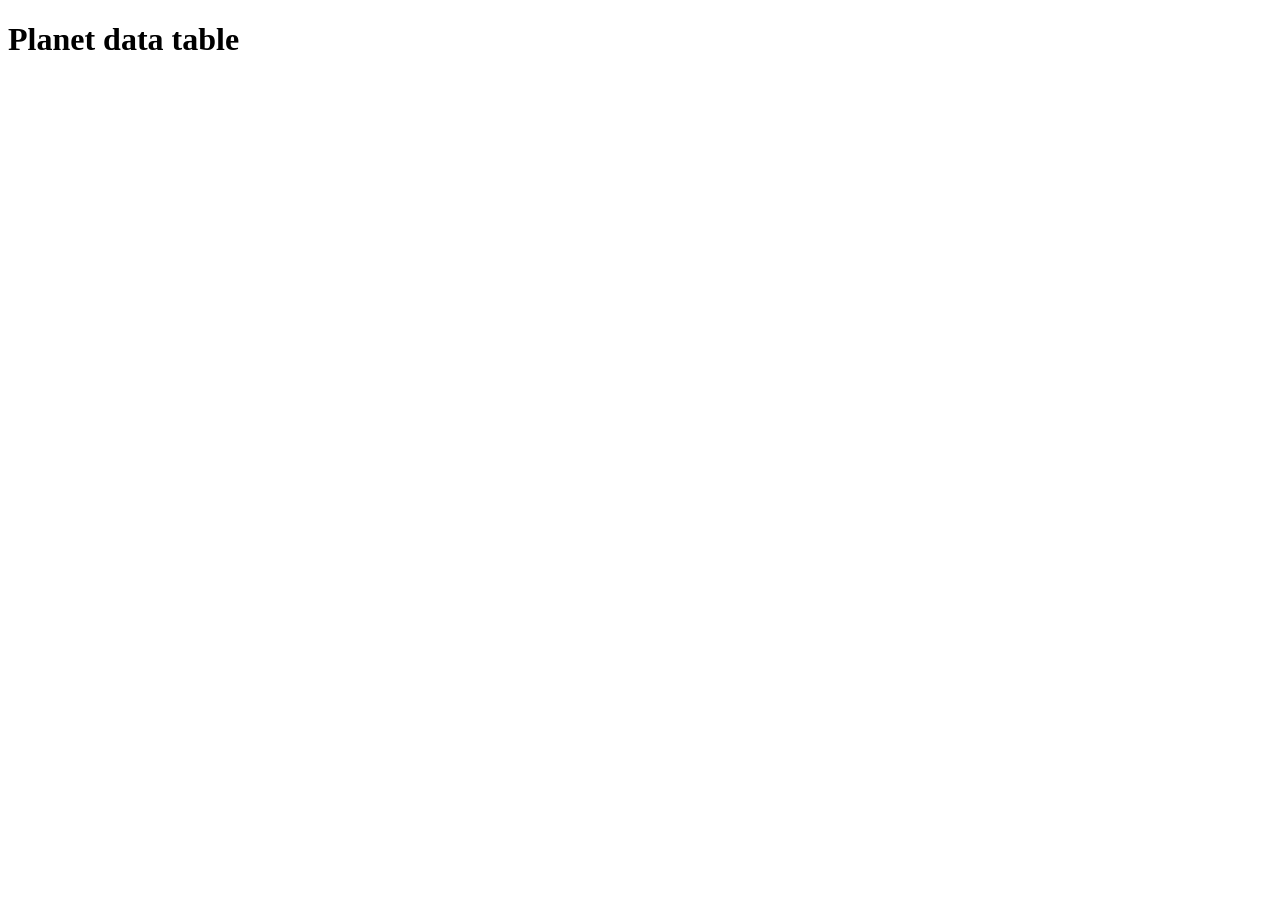
==== planet-data-table/index.html @ 50665539 "Initial commit" ====
<!doctype html>
<html lang="en-US">

<head>
    <meta charset="utf-8" />
    <meta name="viewport" content="width=device-width" />
    <title>Planet data table</title>
    <link href="style.css" rel="stylesheet" type="text/css" />
</head>

<body>
    <h1>Planet data table</h1>
</body>

</html>
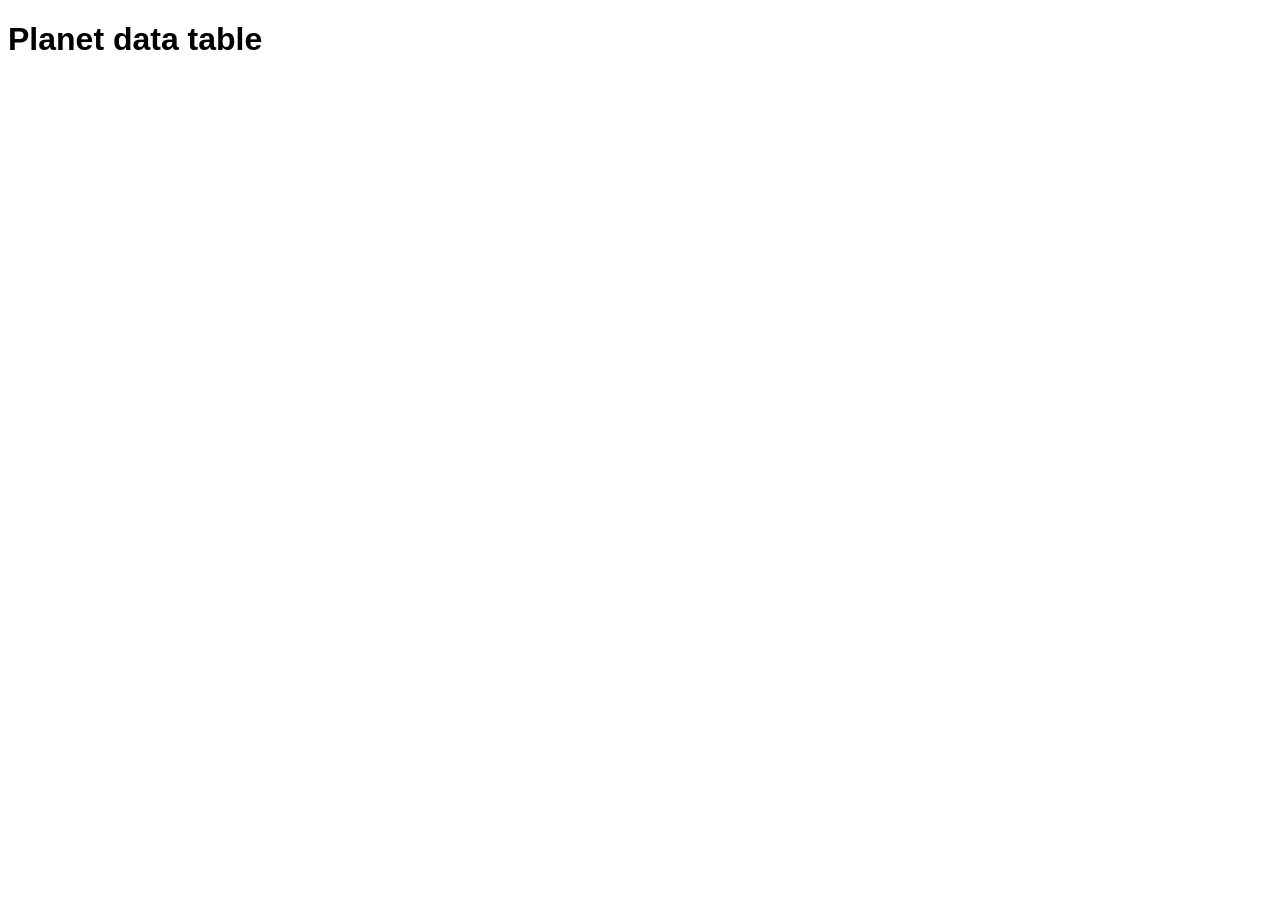
==== commit e0765265: "added header comments" ====
--- a/planet-data-table/index.html
+++ b/planet-data-table/index.html
@@ -1,5 +1,11 @@
 <!doctype html>
 <html lang="en-US">
+<!--
+    Name: Ansh Tandel
+    File: index.html
+    Date: 5 June 2026,
+    Formating into a HTML file using style.css
+  -->
 
 <head>
     <meta charset="utf-8" />
--- a/planet-data-table/style.css
+++ b/planet-data-table/style.css
@@ -0,0 +1,40 @@
+html {
+    font-family: sans-serif;
+}
+
+table {
+    border-collapse: collapse;
+    border: 2px solid rgb(200 200 200);
+    letter-spacing: 1px;
+    font-size: 0.8rem;
+}
+
+td,
+th {
+    border: 1px solid rgb(190 190 190);
+    padding: 10px 20px;
+}
+
+th {
+    background-color: rgb(235 235 235);
+}
+
+td {
+    text-align: center;
+}
+
+tr:nth-child(even) td {
+    background-color: rgb(250 250 250);
+}
+
+tr:nth-child(odd) td {
+    background-color: rgb(245 245 245);
+}
+
+caption {
+    padding: 10px;
+}
+
+.column-border {
+    border: 2px solid black;
+}
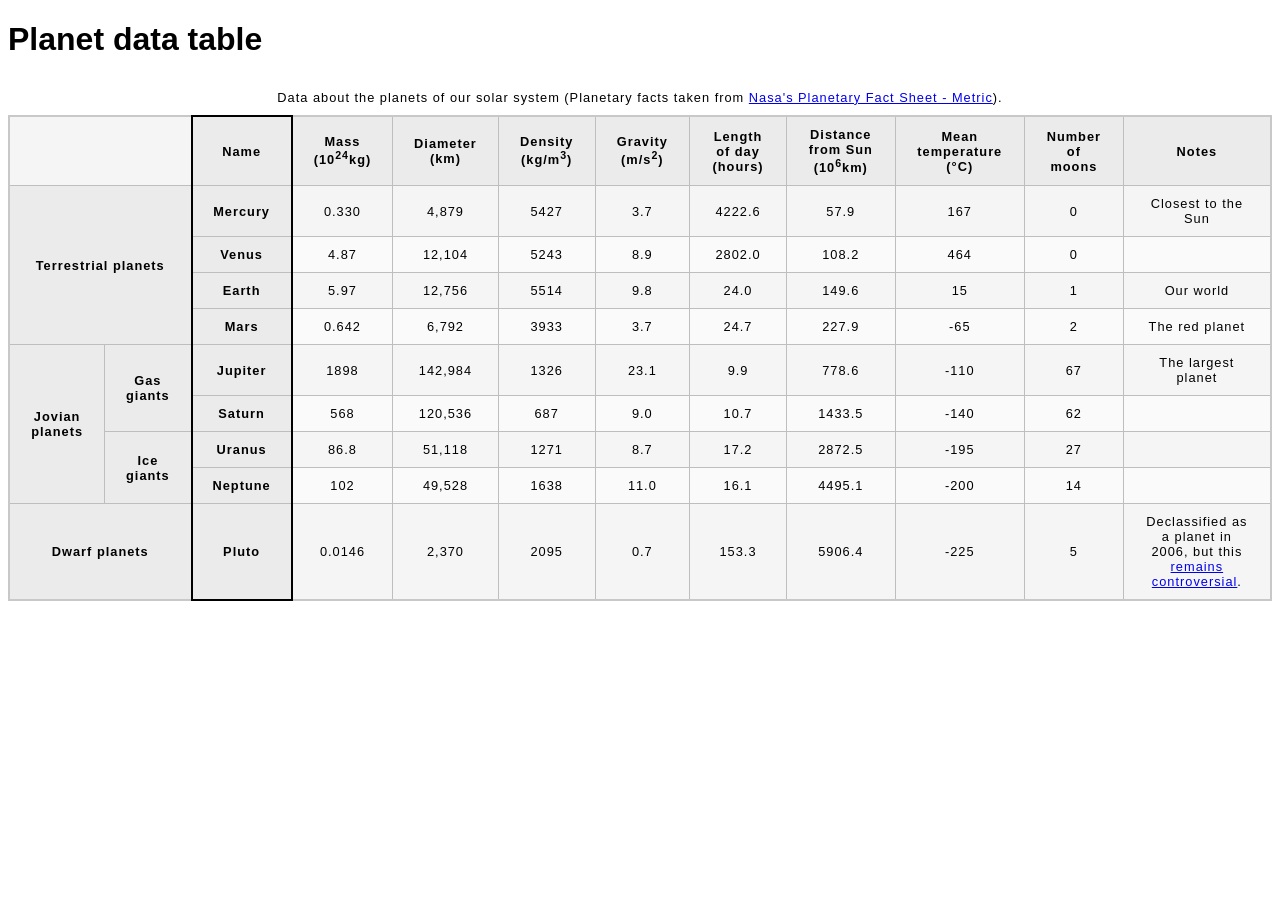
==== commit ec2ac1c7: "Formatted data into table and ready to deploy" ====
--- a/planet-data-table/index.html
+++ b/planet-data-table/index.html
@@ -1,5 +1,3 @@
-<!doctype html>
-<html lang="en-US">
 <!--
     Name: Ansh Tandel
     File: index.html
@@ -7,15 +5,160 @@
     Formating into a HTML file using style.css
   -->
 
+
+<!doctype html>
+<html lang="en">
+
 <head>
     <meta charset="utf-8" />
-    <meta name="viewport" content="width=device-width" />
-    <title>Planet data table</title>
-    <link href="style.css" rel="stylesheet" type="text/css" />
+    <title>Creepy crawlies!</title>
+    <link href="style.css" rel="stylesheet" />
 </head>
 
-<body>
-    <h1>Planet data table</h1>
-</body>
+<h1>Planet data table</h1>
 
-</html>+<table>
+    <caption>
+        Data about the planets of our solar system (Planetary facts taken from
+        <a href="https://nssdc.gsfc.nasa.gov/planetary/factsheet/">Nasa's Planetary Fact Sheet - Metric</a>).
+    </caption>
+    <colgroup>
+        <col span="2" />
+        <col class="column-border" />
+        <col span="9" />
+    </colgroup>
+    <thead>
+        <tr>
+            <td colspan="2"></td>
+            <th scope="col">Name</th>
+            <th scope="col">Mass (10<sup>24</sup>kg)</th>
+            <th scope="col">Diameter (km)</th>
+            <th scope="col">Density (kg/m<sup>3</sup>)</th>
+            <th scope="col">Gravity (m/s<sup>2</sup>)</th>
+            <th scope="col">Length of day (hours)</th>
+            <th scope="col">Distance from Sun (10<sup>6</sup>km)</th>
+            <th scope="col">Mean temperature (°C)</th>
+            <th scope="col">Number of moons</th>
+            <th scope="col">Notes</th>
+        </tr>
+    </thead>
+    <tbody>
+        <tr>
+            <th rowspan="4" colspan="2" scope="rowgroup">Terrestrial planets</th>
+            <th scope="row">Mercury</th>
+            <td>0.330</td>
+            <td>4,879</td>
+            <td>5427</td>
+            <td>3.7</td>
+            <td>4222.6</td>
+            <td>57.9</td>
+            <td>167</td>
+            <td>0</td>
+            <td>Closest to the Sun</td>
+        </tr>
+        <tr>
+            <th scope="row">Venus</th>
+            <td>4.87</td>
+            <td>12,104</td>
+            <td>5243</td>
+            <td>8.9</td>
+            <td>2802.0</td>
+            <td>108.2</td>
+            <td>464</td>
+            <td>0</td>
+            <td></td>
+        </tr>
+        <tr>
+            <th scope="row">Earth</th>
+            <td>5.97</td>
+            <td>12,756</td>
+            <td>5514</td>
+            <td>9.8</td>
+            <td>24.0</td>
+            <td>149.6</td>
+            <td>15</td>
+            <td>1</td>
+            <td>Our world</td>
+        </tr>
+        <tr>
+            <th scope="row">Mars</th>
+            <td>0.642</td>
+            <td>6,792</td>
+            <td>3933</td>
+            <td>3.7</td>
+            <td>24.7</td>
+            <td>227.9</td>
+            <td>-65</td>
+            <td>2</td>
+            <td>The red planet</td>
+        </tr>
+        <tr>
+            <th rowspan="4" scope="rowgroup">Jovian planets</th>
+            <th rowspan="2" scope="rowgroup">Gas giants</th>
+            <th scope="row">Jupiter</th>
+            <td>1898</td>
+            <td>142,984</td>
+            <td>1326</td>
+            <td>23.1</td>
+            <td>9.9</td>
+            <td>778.6</td>
+            <td>-110</td>
+            <td>67</td>
+            <td>The largest planet</td>
+        </tr>
+        <tr>
+            <th scope="row">Saturn</th>
+            <td>568</td>
+            <td>120,536</td>
+            <td>687</td>
+            <td>9.0</td>
+            <td>10.7</td>
+            <td>1433.5</td>
+            <td>-140</td>
+            <td>62</td>
+            <td></td>
+        </tr>
+        <tr>
+            <th rowspan="2" scope="rowgroup">Ice giants</th>
+            <th scope="row">Uranus</th>
+            <td>86.8</td>
+            <td>51,118</td>
+            <td>1271</td>
+            <td>8.7</td>
+            <td>17.2</td>
+            <td>2872.5</td>
+            <td>-195</td>
+            <td>27</td>
+            <td></td>
+        </tr>
+        <tr>
+            <th scope="row">Neptune</th>
+            <td>102</td>
+            <td>49,528</td>
+            <td>1638</td>
+            <td>11.0</td>
+            <td>16.1</td>
+            <td>4495.1</td>
+            <td>-200</td>
+            <td>14</td>
+            <td></td>
+        </tr>
+        <tr>
+            <th colspan="2" scope="rowgroup">Dwarf planets</th>
+            <th scope="row">Pluto</th>
+            <td>0.0146</td>
+            <td>2,370</td>
+            <td>2095</td>
+            <td>0.7</td>
+            <td>153.3</td>
+            <td>5906.4</td>
+            <td>-225</td>
+            <td>5</td>
+            <td>
+                Declassified as a planet in 2006, but this
+                <a href="https://www.usatoday.com/story/tech/2014/10/02/pluto-planet-solar-system/16578959/">remains
+                    controversial</a>.
+            </td>
+        </tr>
+    </tbody>
+</table>
